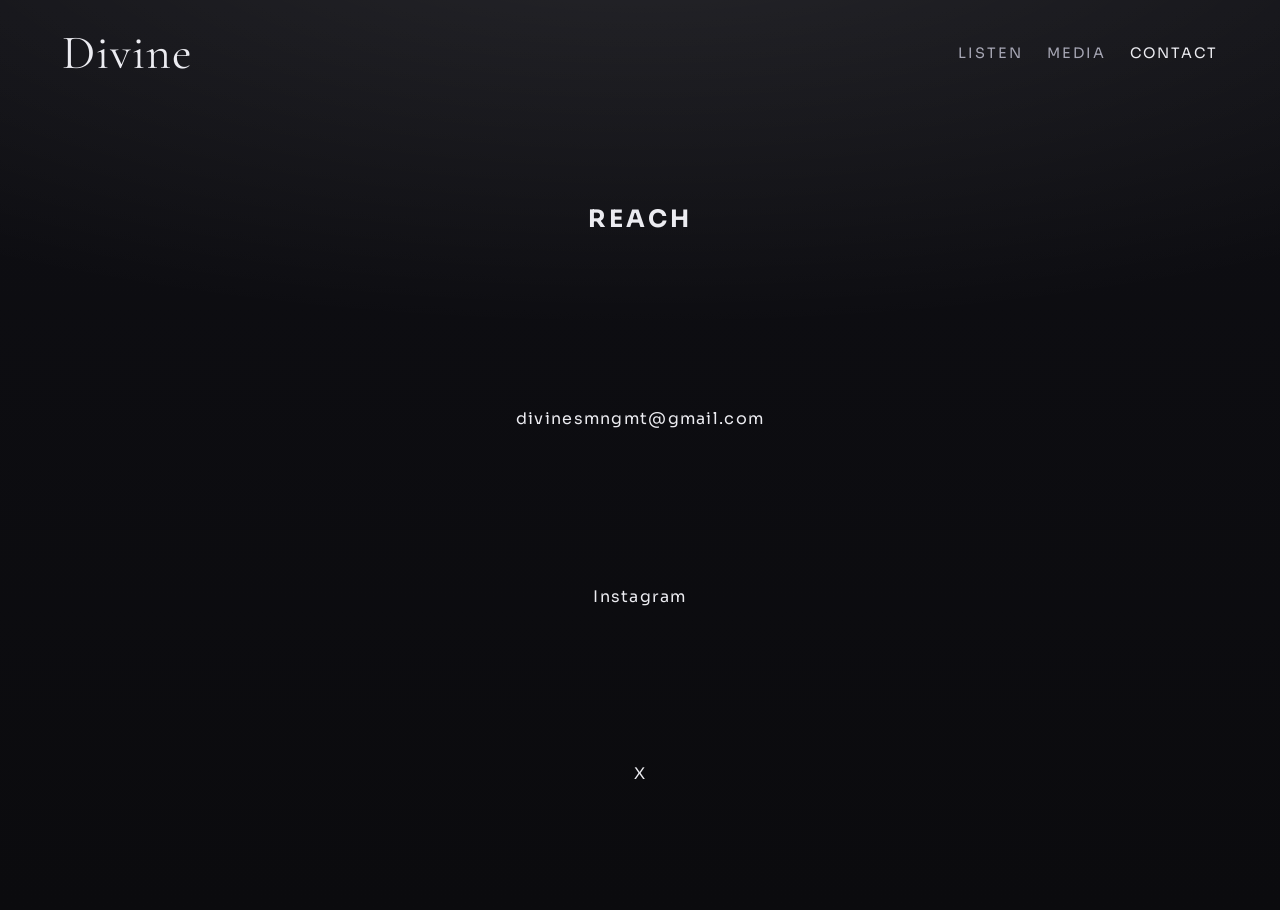
==== contact.html @ 039d28a6 "Initial website commit" ====
<!doctype html>
<html lang="en">
  <head>
    <meta charset="UTF-8" />
    <meta name="viewport" content="width=device-width, initial-scale=1.0" />
    <title>Divine | Contact</title>
    <meta name="description" content="Contact Divine." />

    <!-- Option A: Plausible -->
    <!-- <script defer data-domain="yourdomain.com" src="https://plausible.io/js/script.js"></script> -->

    <!-- Option B: Google Analytics 4 -->
    <!--
    <script async src="https://www.googletagmanager.com/gtag/js?id=G-XXXXXXXXXX"></script>
    <script>
      window.dataLayer = window.dataLayer || [];
      function gtag() { dataLayer.push(arguments); }
      gtag('js', new Date());
      gtag('config', 'G-XXXXXXXXXX');
    </script>
    -->
    <link rel="preconnect" href="https://fonts.googleapis.com" />
    <link rel="preconnect" href="https://fonts.gstatic.com" crossorigin />
    <link href="https://fonts.googleapis.com/css2?family=Cormorant+Garamond:wght@500;700&family=Sora:wght@300;400;500&display=swap" rel="stylesheet" />
    <link rel="stylesheet" href="./styles.css" />
  </head>
  <body>
    <main class="page">
      <header>
        <a class="logo" href="./index.html">Divine</a>
        <nav>
          <a href="./listen.html">LISTEN</a>
          <a href="./media.html">MEDIA</a>
          <a href="./contact.html" aria-current="page">CONTACT</a>
        </nav>
      </header>

      <section class="contact">
        <h2 class="section-title">REACH</h2>
        <a class="tracked-link" data-link-name="Email" href="mailto:divinesmngmt@gmail.com">divinesmngmt@gmail.com</a>
        <a class="tracked-link" data-link-name="Instagram" href="https://www.instagram.com/1divines/" target="_blank" rel="noopener noreferrer">Instagram</a>
        <a class="tracked-link" data-link-name="X" href="https://x.com/dvnsxo" target="_blank" rel="noopener noreferrer">X</a>
      </section>
    </main>

    <script src="./tracking.js"></script>
  </body>
</html>
---- styles.css ----
:root {
  --bg: #0b0b0e;
  --panel: #121218;
  --panel-soft: #171720;
  --text: #ececf1;
  --muted: #a6a6b4;
  --line: rgba(236, 236, 241, 0.2);
  --accent: #f5f5f7;
}

* {
  box-sizing: border-box;
  margin: 0;
  padding: 0;
}

html,
body {
  min-height: 100%;
}

body {
  background:
    radial-gradient(1200px 420px at 50% -10%, rgba(255, 255, 255, 0.1), transparent),
    linear-gradient(180deg, #0e0e13 0%, var(--bg) 100%);
  color: var(--text);
  font-family: 'Sora', sans-serif;
}

.page {
  min-height: 100vh;
  max-width: 1200px;
  margin: 0 auto;
  padding: 24px 22px 56px;
}

header {
  display: flex;
  justify-content: space-between;
  align-items: center;
  gap: 24px;
  margin-bottom: 52px;
}

.logo {
  font-family: 'Cormorant Garamond', serif;
  font-size: clamp(2rem, 4vw, 3rem);
  letter-spacing: 0.02em;
  text-decoration: none;
  color: var(--text);
}

nav {
  display: flex;
  flex-wrap: wrap;
  gap: 10px 24px;
}

nav a {
  text-decoration: none;
  color: var(--muted);
  font-size: 0.9rem;
  letter-spacing: 0.14em;
  transition: color 140ms ease;
}

nav a:hover,
nav a[aria-current='page'] {
  color: var(--text);
}

.hero {
  min-height: calc(100vh - 160px);
  display: grid;
  align-content: center;
  justify-items: center;
  text-align: center;
  gap: 26px;
}

.home-header {
  justify-content: center;
}

.home-logo {
  display: none;
}

.hero-title {
  font-family: 'Cormorant Garamond', serif;
  font-size: clamp(2.3rem, 9vw, 6.3rem);
  font-weight: 500;
  line-height: 0.94;
  letter-spacing: 0.02em;
}

.hero-image {
  width: min(420px, 84vw);
  aspect-ratio: 3 / 4;
  border: 1px solid var(--line);
  background: #121218;
  object-fit: cover;
  display: block;
}

.cta {
  border: 1px solid var(--line);
  color: var(--text);
  text-decoration: none;
  padding: 12px 24px;
  letter-spacing: 0.14em;
  transition: background 140ms ease, color 140ms ease;
}

.cta:hover {
  background: var(--accent);
  color: #101014;
}

.section-title {
  margin-bottom: 18px;
  font-size: clamp(1.1rem, 2vw, 1.5rem);
  letter-spacing: 0.14em;
}

.panel {
  border: 1px solid var(--line);
  background: linear-gradient(180deg, rgba(255, 255, 255, 0.03), rgba(255, 255, 255, 0.01));
  padding: 14px;
}

.listen-grid {
  display: grid;
  grid-template-columns: repeat(2, minmax(240px, 1fr));
  gap: 14px;
}

.link-card {
  text-decoration: none;
  color: var(--text);
  border: 1px solid var(--line);
  background: var(--panel);
  display: flex;
  justify-content: space-between;
  align-items: center;
  padding: 14px 16px;
  letter-spacing: 0.08em;
  transition: border-color 140ms ease, transform 140ms ease;
}

.link-card:hover {
  border-color: rgba(236, 236, 241, 0.52);
  transform: translateY(-1px);
}

.media-grid {
  display: grid;
  grid-template-columns: repeat(2, minmax(300px, 1fr));
  gap: 16px;
}

.media-card {
  padding: 0;
}

.embed-frame {
  width: 100%;
  aspect-ratio: 16 / 9;
  background: #0b0b10;
}

.embed-frame iframe,
.embed-frame video {
  width: 100%;
  height: 100%;
  border: 0;
  display: block;
  object-fit: cover;
}

.ig-embed-wrap {
  min-height: 470px;
  background: #fff;
  display: grid;
  place-items: center;
}

.ig-embed-wrap .instagram-media {
  margin: 0 !important;
}

.contact {
  min-height: calc(100vh - 180px);
  display: grid;
  place-items: center;
  text-align: center;
  gap: 16px;
}

.contact a {
  color: var(--text);
  text-decoration: none;
  letter-spacing: 0.08em;
}

.contact a:hover {
  text-decoration: underline;
}

@media (max-width: 860px) {
  .listen-grid,
  .media-grid {
    grid-template-columns: 1fr;
  }

  header {
    margin-bottom: 30px;
  }

  .hero {
    min-height: calc(100vh - 140px);
  }
}
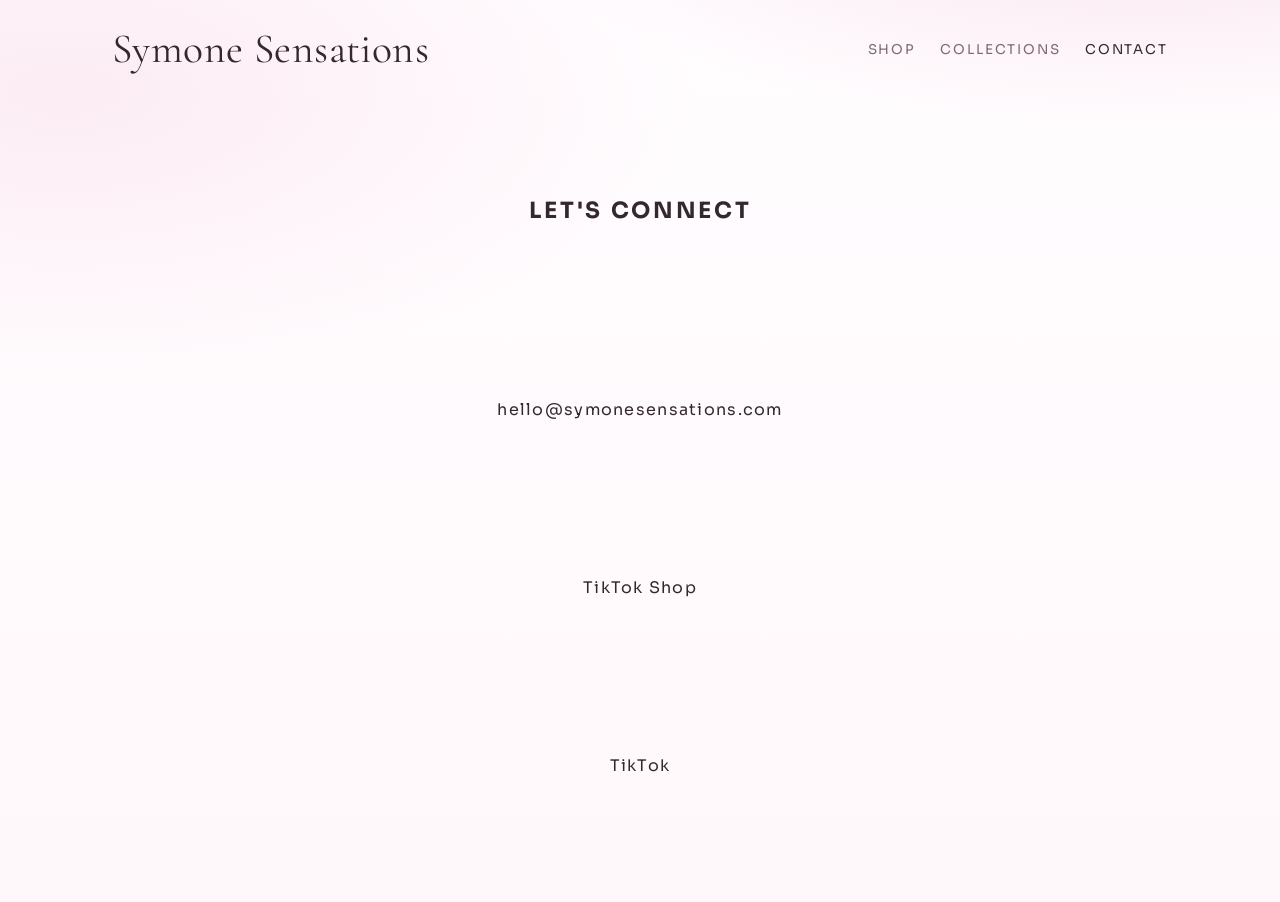
==== commit e522a13e: "Launch Symone Sensations site and Pages deploy setup" ====
--- a/contact.html
+++ b/contact.html
@@ -3,11 +3,11 @@
   <head>
     <meta charset="UTF-8" />
     <meta name="viewport" content="width=device-width, initial-scale=1.0" />
-    <title>Divine | Contact</title>
-    <meta name="description" content="Contact Divine." />
+    <title>Symone Sensations | Contact</title>
+    <meta name="description" content="Contact Symone Sensations." />
 
     <!-- Option A: Plausible -->
-    <!-- <script defer data-domain="yourdomain.com" src="https://plausible.io/js/script.js"></script> -->
+    <!-- <script defer data-domain="symonesensations.com" src="https://plausible.io/js/script.js"></script> -->
 
     <!-- Option B: Google Analytics 4 -->
     <!--
@@ -27,19 +27,19 @@
   <body>
     <main class="page">
       <header>
-        <a class="logo" href="./index.html">Divine</a>
+        <a class="logo" href="./index.html">Symone Sensations</a>
         <nav>
-          <a href="./listen.html">LISTEN</a>
-          <a href="./media.html">MEDIA</a>
+          <a href="./listen.html">SHOP</a>
+          <a href="./media.html">COLLECTIONS</a>
           <a href="./contact.html" aria-current="page">CONTACT</a>
         </nav>
       </header>
 
       <section class="contact">
-        <h2 class="section-title">REACH</h2>
-        <a class="tracked-link" data-link-name="Email" href="mailto:divinesmngmt@gmail.com">divinesmngmt@gmail.com</a>
-        <a class="tracked-link" data-link-name="Instagram" href="https://www.instagram.com/1divines/" target="_blank" rel="noopener noreferrer">Instagram</a>
-        <a class="tracked-link" data-link-name="X" href="https://x.com/dvnsxo" target="_blank" rel="noopener noreferrer">X</a>
+        <h2 class="section-title">LET'S CONNECT</h2>
+        <a class="tracked-link" data-link-name="Email" href="mailto:hello@symonesensations.com">hello@symonesensations.com</a>
+        <a class="tracked-link" data-link-name="TikTok Shop" href="https://www.tiktok.com/shop" target="_blank" rel="noopener noreferrer">TikTok Shop</a>
+        <a class="tracked-link" data-link-name="TikTok" href="https://www.tiktok.com/" target="_blank" rel="noopener noreferrer">TikTok</a>
       </section>
     </main>
 
--- a/styles.css
+++ b/styles.css
@@ -1,11 +1,12 @@
 :root {
-  --bg: #0b0b0e;
-  --panel: #121218;
-  --panel-soft: #171720;
-  --text: #ececf1;
-  --muted: #a6a6b4;
-  --line: rgba(236, 236, 241, 0.2);
-  --accent: #f5f5f7;
+  --bg: #fff8fb;
+  --bg-soft: #fdebf3;
+  --panel: #ffffff;
+  --text: #342830;
+  --muted: #7f6a77;
+  --line: rgba(120, 84, 106, 0.2);
+  --accent: #c98aa8;
+  --accent-soft: #f8e8f1;
 }
 
 * {
@@ -17,19 +18,21 @@
 html,
 body {
   min-height: 100%;
+  background: var(--bg);
 }
 
 body {
+  color: var(--text);
+  font-family: 'Sora', sans-serif;
   background:
-    radial-gradient(1200px 420px at 50% -10%, rgba(255, 255, 255, 0.1), transparent),
-    linear-gradient(180deg, #0e0e13 0%, var(--bg) 100%);
-  color: var(--text);
-  font-family: 'Sora', sans-serif;
+    radial-gradient(1200px 520px at 90% -20%, #f7dce9, transparent 60%),
+    radial-gradient(900px 420px at 5% 10%, #fcecf4, transparent 70%),
+    linear-gradient(180deg, #fffdff 0%, var(--bg) 100%);
 }
 
 .page {
   min-height: 100vh;
-  max-width: 1200px;
+  max-width: 1100px;
   margin: 0 auto;
   padding: 24px 22px 56px;
 }
@@ -44,8 +47,8 @@
 
 .logo {
   font-family: 'Cormorant Garamond', serif;
-  font-size: clamp(2rem, 4vw, 3rem);
-  letter-spacing: 0.02em;
+  font-size: clamp(1.9rem, 3.4vw, 2.6rem);
+  letter-spacing: 0.01em;
   text-decoration: none;
   color: var(--text);
 }
@@ -59,7 +62,7 @@
 nav a {
   text-decoration: none;
   color: var(--muted);
-  font-size: 0.9rem;
+  font-size: 0.84rem;
   letter-spacing: 0.14em;
   transition: color 140ms ease;
 }
@@ -70,12 +73,12 @@
 }
 
 .hero {
-  min-height: calc(100vh - 160px);
+  min-height: calc(100vh - 170px);
   display: grid;
   align-content: center;
   justify-items: center;
   text-align: center;
-  gap: 26px;
+  gap: 20px;
 }
 
 .home-header {
@@ -88,88 +91,140 @@
 
 .hero-title {
   font-family: 'Cormorant Garamond', serif;
-  font-size: clamp(2.3rem, 9vw, 6.3rem);
-  font-weight: 500;
-  line-height: 0.94;
-  letter-spacing: 0.02em;
+  font-size: clamp(2.2rem, 8vw, 5.8rem);
+  font-weight: 600;
+  line-height: 0.95;
+}
+
+.hero-subtitle {
+  max-width: 540px;
+  color: var(--muted);
+  line-height: 1.6;
 }
 
 .hero-image {
   width: min(420px, 84vw);
   aspect-ratio: 3 / 4;
   border: 1px solid var(--line);
-  background: #121218;
+  box-shadow: 0 16px 40px rgba(145, 101, 128, 0.13);
   object-fit: cover;
   display: block;
+  background: var(--bg-soft);
 }
 
 .cta {
-  border: 1px solid var(--line);
-  color: var(--text);
+  border: 1px solid var(--accent);
+  background: var(--accent);
+  color: #fff;
   text-decoration: none;
   padding: 12px 24px;
   letter-spacing: 0.14em;
-  transition: background 140ms ease, color 140ms ease;
+  transition: transform 140ms ease, opacity 140ms ease;
 }
 
 .cta:hover {
-  background: var(--accent);
-  color: #101014;
+  transform: translateY(-1px);
+  opacity: 0.92;
 }
 
 .section-title {
   margin-bottom: 18px;
-  font-size: clamp(1.1rem, 2vw, 1.5rem);
-  letter-spacing: 0.14em;
+  font-size: clamp(1.1rem, 2vw, 1.4rem);
+  letter-spacing: 0.12em;
 }
 
 .panel {
   border: 1px solid var(--line);
-  background: linear-gradient(180deg, rgba(255, 255, 255, 0.03), rgba(255, 255, 255, 0.01));
-  padding: 14px;
-}
-
-.listen-grid {
-  display: grid;
-  grid-template-columns: repeat(2, minmax(240px, 1fr));
-  gap: 14px;
-}
-
-.link-card {
-  text-decoration: none;
-  color: var(--text);
-  border: 1px solid var(--line);
   background: var(--panel);
-  display: flex;
-  justify-content: space-between;
-  align-items: center;
-  padding: 14px 16px;
+  border-radius: 14px;
+  padding: 18px;
+}
+
+.listen-image-grid {
+  display: grid;
+  grid-template-columns: repeat(auto-fit, minmax(180px, 260px));
+  gap: 16px;
+  justify-content: start;
+}
+
+.listen-image-card {
+  position: relative;
+  display: block;
+  text-decoration: none;
+  color: var(--text);
+  border: 1px solid var(--line);
+  border-radius: 14px;
+  overflow: hidden;
+  background: #fffafd;
+}
+
+.listen-image-card img {
+  width: 100%;
+  aspect-ratio: 3 / 4;
+  display: block;
+  object-fit: cover;
+  opacity: 0.9;
+  transition: transform 180ms ease, opacity 180ms ease;
+}
+
+.listen-image-card span {
+  position: absolute;
+  left: 10px;
+  bottom: 10px;
+  font-size: 0.76rem;
   letter-spacing: 0.08em;
-  transition: border-color 140ms ease, transform 140ms ease;
-}
-
-.link-card:hover {
-  border-color: rgba(236, 236, 241, 0.52);
-  transform: translateY(-1px);
-}
-
-.media-grid {
-  display: grid;
-  grid-template-columns: repeat(2, minmax(300px, 1fr));
-  gap: 16px;
+  background: rgba(255, 255, 255, 0.92);
+  border: 1px solid var(--line);
+  padding: 7px 9px;
+}
+
+.listen-image-card:hover img {
+  transform: scale(1.02);
+  opacity: 1;
 }
 
 .media-card {
   padding: 0;
+  display: grid;
+  justify-items: center;
+}
+
+.media-stack {
+  display: grid;
+  gap: 18px;
+}
+
+.collection-grid {
+  display: grid;
+  grid-template-columns: repeat(3, minmax(200px, 1fr));
+  gap: 16px;
+}
+
+.collection-card h3 {
+  font-family: 'Cormorant Garamond', serif;
+  font-size: 1.5rem;
+  margin-bottom: 8px;
+}
+
+.collection-card p {
+  color: var(--muted);
+  line-height: 1.55;
 }
 
 .embed-frame {
-  width: 100%;
+  width: min(360px, 100%);
   aspect-ratio: 16 / 9;
-  background: #0b0b10;
-}
-
-.embed-frame iframe,
+  background: var(--accent-soft);
+  border: 1px solid var(--line);
+  border-radius: 14px;
+  overflow: hidden;
+}
+
+.media-vertical .embed-frame {
+  aspect-ratio: 9 / 16;
+  width: min(320px, 100%);
+}
+
 .embed-frame video {
   width: 100%;
   height: 100%;
@@ -178,17 +233,6 @@
   object-fit: cover;
 }
 
-.ig-embed-wrap {
-  min-height: 470px;
-  background: #fff;
-  display: grid;
-  place-items: center;
-}
-
-.ig-embed-wrap .instagram-media {
-  margin: 0 !important;
-}
-
 .contact {
   min-height: calc(100vh - 180px);
   display: grid;
@@ -208,8 +252,8 @@
 }
 
 @media (max-width: 860px) {
-  .listen-grid,
-  .media-grid {
+  .listen-image-grid,
+  .collection-grid {
     grid-template-columns: 1fr;
   }
 
@@ -221,3 +265,7 @@
     min-height: calc(100vh - 140px);
   }
 }
+
+.listen-image-card[aria-disabled='true'] {
+  cursor: default;
+}
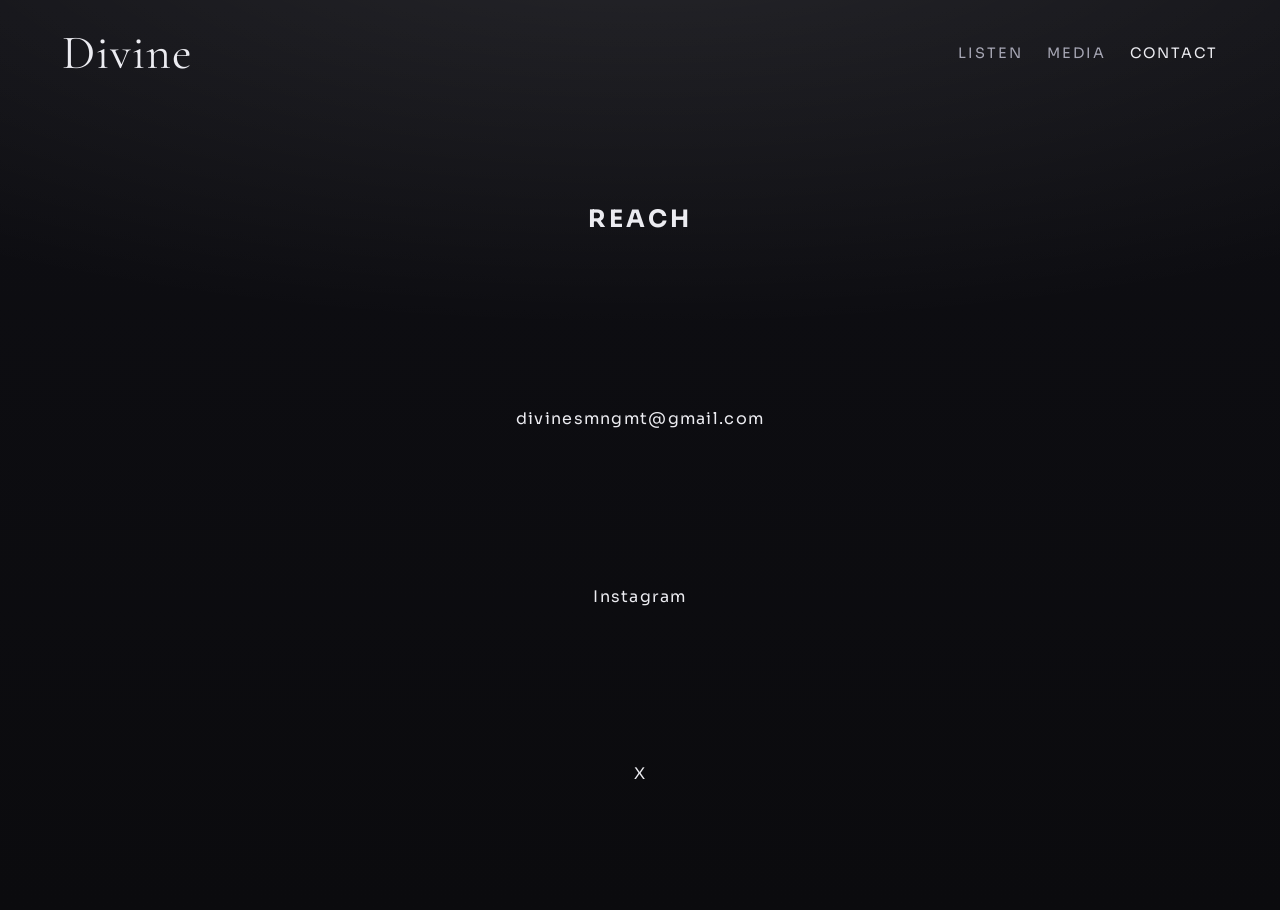
==== commit 3e7d4e92: "Restore Divine site and update media reels" ====
--- a/contact.html
+++ b/contact.html
@@ -3,11 +3,11 @@
   <head>
     <meta charset="UTF-8" />
     <meta name="viewport" content="width=device-width, initial-scale=1.0" />
-    <title>Symone Sensations | Contact</title>
-    <meta name="description" content="Contact Symone Sensations." />
+    <title>Divine | Contact</title>
+    <meta name="description" content="Contact Divine." />
 
     <!-- Option A: Plausible -->
-    <!-- <script defer data-domain="symonesensations.com" src="https://plausible.io/js/script.js"></script> -->
+    <!-- <script defer data-domain="yourdomain.com" src="https://plausible.io/js/script.js"></script> -->
 
     <!-- Option B: Google Analytics 4 -->
     <!--
@@ -27,19 +27,19 @@
   <body>
     <main class="page">
       <header>
-        <a class="logo" href="./index.html">Symone Sensations</a>
+        <a class="logo" href="./index.html">Divine</a>
         <nav>
-          <a href="./listen.html">SHOP</a>
-          <a href="./media.html">COLLECTIONS</a>
+          <a href="./listen.html">LISTEN</a>
+          <a href="./media.html">MEDIA</a>
           <a href="./contact.html" aria-current="page">CONTACT</a>
         </nav>
       </header>
 
       <section class="contact">
-        <h2 class="section-title">LET'S CONNECT</h2>
-        <a class="tracked-link" data-link-name="Email" href="mailto:hello@symonesensations.com">hello@symonesensations.com</a>
-        <a class="tracked-link" data-link-name="TikTok Shop" href="https://www.tiktok.com/shop" target="_blank" rel="noopener noreferrer">TikTok Shop</a>
-        <a class="tracked-link" data-link-name="TikTok" href="https://www.tiktok.com/" target="_blank" rel="noopener noreferrer">TikTok</a>
+        <h2 class="section-title">REACH</h2>
+        <a class="tracked-link" data-link-name="Email" href="mailto:divinesmngmt@gmail.com">divinesmngmt@gmail.com</a>
+        <a class="tracked-link" data-link-name="Instagram" href="https://www.instagram.com/1divines/" target="_blank" rel="noopener noreferrer">Instagram</a>
+        <a class="tracked-link" data-link-name="X" href="https://x.com/dvnsxo" target="_blank" rel="noopener noreferrer">X</a>
       </section>
     </main>
 
--- a/styles.css
+++ b/styles.css
@@ -1,12 +1,11 @@
 :root {
-  --bg: #fff8fb;
-  --bg-soft: #fdebf3;
-  --panel: #ffffff;
-  --text: #342830;
-  --muted: #7f6a77;
-  --line: rgba(120, 84, 106, 0.2);
-  --accent: #c98aa8;
-  --accent-soft: #f8e8f1;
+  --bg: #0b0b0e;
+  --panel: #121218;
+  --panel-soft: #171720;
+  --text: #ececf1;
+  --muted: #a6a6b4;
+  --line: rgba(236, 236, 241, 0.2);
+  --accent: #f5f5f7;
 }
 
 * {
@@ -18,21 +17,20 @@
 html,
 body {
   min-height: 100%;
-  background: var(--bg);
+  background-color: #0b0b0e;
 }
 
 body {
+  background:
+    radial-gradient(1200px 420px at 50% -10%, rgba(255, 255, 255, 0.1), transparent),
+    linear-gradient(180deg, #0e0e13 0%, var(--bg) 100%);
   color: var(--text);
   font-family: 'Sora', sans-serif;
-  background:
-    radial-gradient(1200px 520px at 90% -20%, #f7dce9, transparent 60%),
-    radial-gradient(900px 420px at 5% 10%, #fcecf4, transparent 70%),
-    linear-gradient(180deg, #fffdff 0%, var(--bg) 100%);
 }
 
 .page {
   min-height: 100vh;
-  max-width: 1100px;
+  max-width: 1200px;
   margin: 0 auto;
   padding: 24px 22px 56px;
 }
@@ -47,8 +45,8 @@
 
 .logo {
   font-family: 'Cormorant Garamond', serif;
-  font-size: clamp(1.9rem, 3.4vw, 2.6rem);
-  letter-spacing: 0.01em;
+  font-size: clamp(2rem, 4vw, 3rem);
+  letter-spacing: 0.02em;
   text-decoration: none;
   color: var(--text);
 }
@@ -62,7 +60,7 @@
 nav a {
   text-decoration: none;
   color: var(--muted);
-  font-size: 0.84rem;
+  font-size: 0.9rem;
   letter-spacing: 0.14em;
   transition: color 140ms ease;
 }
@@ -73,12 +71,12 @@
 }
 
 .hero {
-  min-height: calc(100vh - 170px);
+  min-height: calc(100vh - 160px);
   display: grid;
   align-content: center;
   justify-items: center;
   text-align: center;
-  gap: 20px;
+  gap: 26px;
 }
 
 .home-header {
@@ -91,59 +89,57 @@
 
 .hero-title {
   font-family: 'Cormorant Garamond', serif;
-  font-size: clamp(2.2rem, 8vw, 5.8rem);
-  font-weight: 600;
-  line-height: 0.95;
-}
-
-.hero-subtitle {
-  max-width: 540px;
-  color: var(--muted);
-  line-height: 1.6;
+  font-size: clamp(2.3rem, 9vw, 6.3rem);
+  font-weight: 500;
+  line-height: 0.94;
+  letter-spacing: 0.02em;
 }
 
 .hero-image {
   width: min(420px, 84vw);
   aspect-ratio: 3 / 4;
   border: 1px solid var(--line);
-  box-shadow: 0 16px 40px rgba(145, 101, 128, 0.13);
+  background: #121218;
   object-fit: cover;
   display: block;
-  background: var(--bg-soft);
 }
 
 .cta {
-  border: 1px solid var(--accent);
-  background: var(--accent);
-  color: #fff;
+  border: 1px solid var(--line);
+  color: var(--text);
   text-decoration: none;
   padding: 12px 24px;
   letter-spacing: 0.14em;
-  transition: transform 140ms ease, opacity 140ms ease;
+  transition: background 140ms ease, color 140ms ease;
 }
 
 .cta:hover {
-  transform: translateY(-1px);
-  opacity: 0.92;
+  background: var(--accent);
+  color: #101014;
 }
 
 .section-title {
   margin-bottom: 18px;
-  font-size: clamp(1.1rem, 2vw, 1.4rem);
-  letter-spacing: 0.12em;
+  font-size: clamp(1.1rem, 2vw, 1.5rem);
+  letter-spacing: 0.14em;
 }
 
 .panel {
   border: 1px solid var(--line);
-  background: var(--panel);
-  border-radius: 14px;
-  padding: 18px;
+  background: linear-gradient(180deg, rgba(255, 255, 255, 0.03), rgba(255, 255, 255, 0.01));
+  padding: 14px;
+}
+
+.listen-grid {
+  display: grid;
+  grid-template-columns: repeat(2, minmax(240px, 1fr));
+  gap: 14px;
 }
 
 .listen-image-grid {
   display: grid;
-  grid-template-columns: repeat(auto-fit, minmax(180px, 260px));
-  gap: 16px;
+  grid-template-columns: repeat(auto-fit, minmax(160px, 220px));
+  gap: 14px;
   justify-content: start;
 }
 
@@ -153,9 +149,8 @@
   text-decoration: none;
   color: var(--text);
   border: 1px solid var(--line);
-  border-radius: 14px;
   overflow: hidden;
-  background: #fffafd;
+  background: #0b0b10;
 }
 
 .listen-image-card img {
@@ -169,13 +164,13 @@
 
 .listen-image-card span {
   position: absolute;
-  left: 10px;
-  bottom: 10px;
-  font-size: 0.76rem;
-  letter-spacing: 0.08em;
-  background: rgba(255, 255, 255, 0.92);
-  border: 1px solid var(--line);
-  padding: 7px 9px;
+  left: 12px;
+  bottom: 12px;
+  font-size: 0.9rem;
+  letter-spacing: 0.1em;
+  background: rgba(10, 10, 14, 0.74);
+  border: 1px solid rgba(236, 236, 241, 0.25);
+  padding: 8px 10px;
 }
 
 .listen-image-card:hover img {
@@ -183,6 +178,24 @@
   opacity: 1;
 }
 
+.link-card {
+  text-decoration: none;
+  color: var(--text);
+  border: 1px solid var(--line);
+  background: var(--panel);
+  display: flex;
+  justify-content: space-between;
+  align-items: center;
+  padding: 14px 16px;
+  letter-spacing: 0.08em;
+  transition: border-color 140ms ease, transform 140ms ease;
+}
+
+.link-card:hover {
+  border-color: rgba(236, 236, 241, 0.52);
+  transform: translateY(-1px);
+}
+
 .media-card {
   padding: 0;
   display: grid;
@@ -194,30 +207,16 @@
   gap: 18px;
 }
 
-.collection-grid {
-  display: grid;
-  grid-template-columns: repeat(3, minmax(200px, 1fr));
+.media-embed-row {
+  display: grid;
+  grid-template-columns: repeat(3, minmax(220px, 1fr));
   gap: 16px;
-}
-
-.collection-card h3 {
-  font-family: 'Cormorant Garamond', serif;
-  font-size: 1.5rem;
-  margin-bottom: 8px;
-}
-
-.collection-card p {
-  color: var(--muted);
-  line-height: 1.55;
 }
 
 .embed-frame {
   width: min(360px, 100%);
   aspect-ratio: 16 / 9;
-  background: var(--accent-soft);
-  border: 1px solid var(--line);
-  border-radius: 14px;
-  overflow: hidden;
+  background: #0b0b10;
 }
 
 .media-vertical .embed-frame {
@@ -225,6 +224,7 @@
   width: min(320px, 100%);
 }
 
+.embed-frame iframe,
 .embed-frame video {
   width: 100%;
   height: 100%;
@@ -233,6 +233,20 @@
   object-fit: cover;
 }
 
+.ig-embed-wrap {
+  min-height: 420px;
+  background: #fff;
+  display: grid;
+  place-items: center;
+  width: 100%;
+}
+
+.ig-embed-wrap .instagram-media {
+  margin: 0 !important;
+  max-width: 320px !important;
+  width: 100% !important;
+}
+
 .contact {
   min-height: calc(100vh - 180px);
   display: grid;
@@ -252,8 +266,9 @@
 }
 
 @media (max-width: 860px) {
+  .listen-grid,
   .listen-image-grid,
-  .collection-grid {
+  .media-embed-row {
     grid-template-columns: 1fr;
   }
 
@@ -265,7 +280,3 @@
     min-height: calc(100vh - 140px);
   }
 }
-
-.listen-image-card[aria-disabled='true'] {
-  cursor: default;
-}
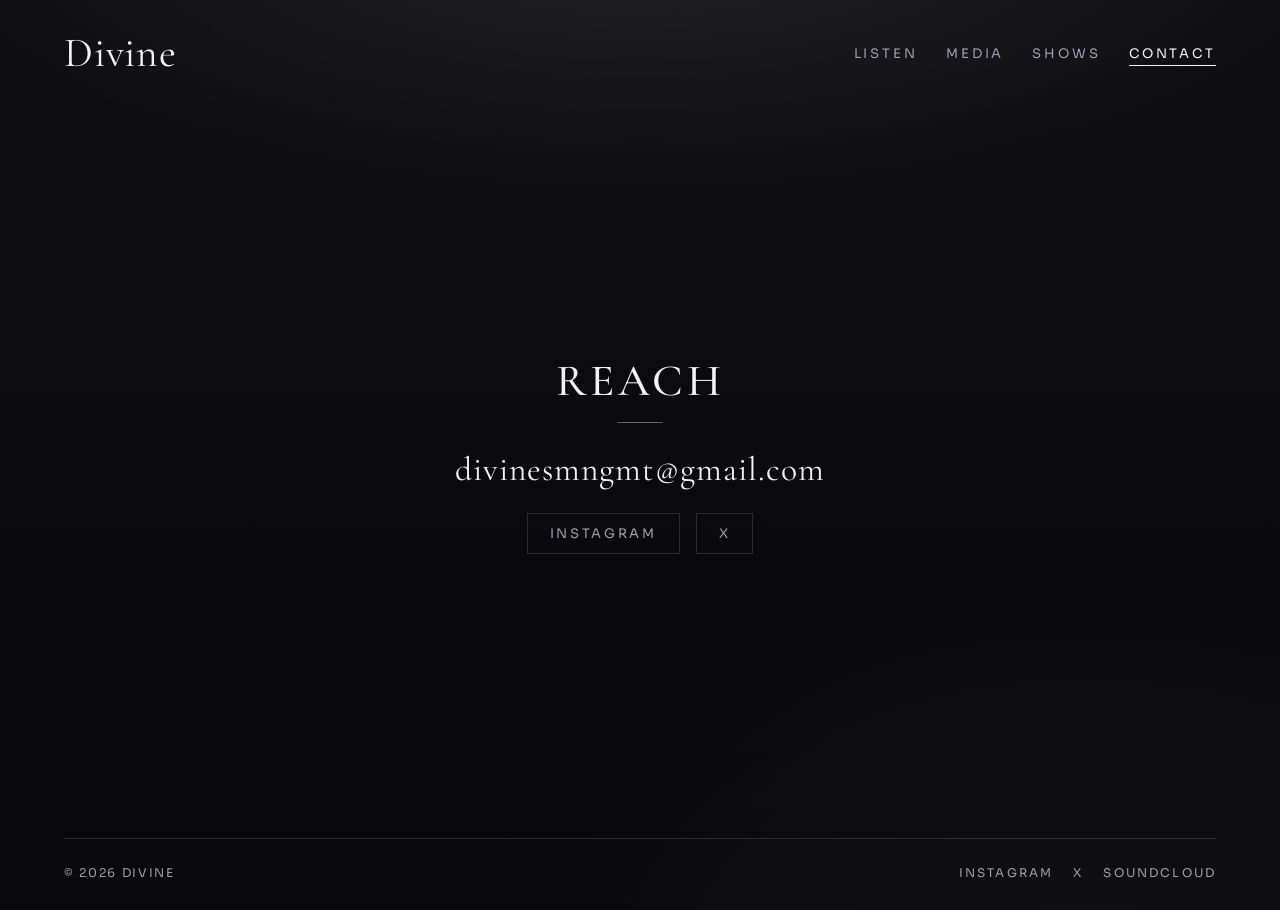
==== commit a3eb3e28: "Site makeover: refreshed design, music videos on media, new shows page" ====
--- a/contact.html
+++ b/contact.html
@@ -31,16 +31,28 @@
         <nav>
           <a href="./listen.html">LISTEN</a>
           <a href="./media.html">MEDIA</a>
+          <a href="./shows.html">SHOWS</a>
           <a href="./contact.html" aria-current="page">CONTACT</a>
         </nav>
       </header>
 
       <section class="contact">
         <h2 class="section-title">REACH</h2>
-        <a class="tracked-link" data-link-name="Email" href="mailto:divinesmngmt@gmail.com">divinesmngmt@gmail.com</a>
-        <a class="tracked-link" data-link-name="Instagram" href="https://www.instagram.com/1divines/" target="_blank" rel="noopener noreferrer">Instagram</a>
-        <a class="tracked-link" data-link-name="X" href="https://x.com/dvnsxo" target="_blank" rel="noopener noreferrer">X</a>
+        <a class="contact-email tracked-link" data-link-name="Email" href="mailto:divinesmngmt@gmail.com">divinesmngmt@gmail.com</a>
+        <div class="contact-socials">
+          <a class="tracked-link" data-link-name="Instagram" href="https://www.instagram.com/1divines/" target="_blank" rel="noopener noreferrer">INSTAGRAM</a>
+          <a class="tracked-link" data-link-name="X" href="https://x.com/dvnsxo" target="_blank" rel="noopener noreferrer">X</a>
+        </div>
       </section>
+
+      <footer class="site-footer">
+        <span class="footer-copy">&copy; 2026 DIVINE</span>
+        <div class="footer-links">
+          <a href="https://www.instagram.com/1divines/" target="_blank" rel="noopener noreferrer">INSTAGRAM</a>
+          <a href="https://x.com/dvnsxo" target="_blank" rel="noopener noreferrer">X</a>
+          <a href="https://soundcloud.com/divinesxo" target="_blank" rel="noopener noreferrer">SOUNDCLOUD</a>
+        </div>
+      </footer>
     </main>
 
     <script src="./tracking.js"></script>
--- a/styles.css
+++ b/styles.css
@@ -1,10 +1,11 @@
 :root {
-  --bg: #0b0b0e;
-  --panel: #121218;
-  --panel-soft: #171720;
-  --text: #ececf1;
-  --muted: #a6a6b4;
-  --line: rgba(236, 236, 241, 0.2);
+  --bg: #09090c;
+  --panel: #101016;
+  --panel-soft: #14141c;
+  --text: #f2f2f5;
+  --muted: #9d9dac;
+  --line: rgba(240, 240, 245, 0.14);
+  --line-strong: rgba(240, 240, 245, 0.4);
   --accent: #f5f5f7;
 }
 
@@ -17,35 +18,60 @@
 html,
 body {
   min-height: 100%;
-  background-color: #0b0b0e;
+  background-color: var(--bg);
+}
+
+html {
+  scroll-behavior: smooth;
 }
 
 body {
   background:
-    radial-gradient(1200px 420px at 50% -10%, rgba(255, 255, 255, 0.1), transparent),
-    linear-gradient(180deg, #0e0e13 0%, var(--bg) 100%);
+    radial-gradient(1100px 480px at 50% -12%, rgba(255, 255, 255, 0.09), transparent 70%),
+    radial-gradient(900px 600px at 85% 110%, rgba(255, 255, 255, 0.035), transparent 65%),
+    linear-gradient(180deg, #0d0d12 0%, var(--bg) 100%);
   color: var(--text);
   font-family: 'Sora', sans-serif;
+  -webkit-font-smoothing: antialiased;
+}
+
+::selection {
+  background: var(--accent);
+  color: #0a0a0e;
+}
+
+a:focus-visible {
+  outline: 1px solid var(--line-strong);
+  outline-offset: 3px;
 }
 
 .page {
   min-height: 100vh;
   max-width: 1200px;
   margin: 0 auto;
-  padding: 24px 22px 56px;
-}
+  padding: 28px 24px 0;
+  display: flex;
+  flex-direction: column;
+}
+
+.page > section {
+  flex: 1;
+}
+
+/* ---------- Header ---------- */
 
 header {
   display: flex;
   justify-content: space-between;
   align-items: center;
   gap: 24px;
-  margin-bottom: 52px;
+  margin-bottom: 56px;
+  animation: fade-down 700ms cubic-bezier(0.22, 1, 0.36, 1) both;
 }
 
 .logo {
   font-family: 'Cormorant Garamond', serif;
-  font-size: clamp(2rem, 4vw, 3rem);
+  font-size: clamp(1.8rem, 3.5vw, 2.6rem);
   letter-spacing: 0.02em;
   text-decoration: none;
   color: var(--text);
@@ -54,15 +80,29 @@
 nav {
   display: flex;
   flex-wrap: wrap;
-  gap: 10px 24px;
+  gap: 10px 28px;
 }
 
 nav a {
-  text-decoration: none;
-  color: var(--muted);
-  font-size: 0.9rem;
-  letter-spacing: 0.14em;
-  transition: color 140ms ease;
+  position: relative;
+  text-decoration: none;
+  color: var(--muted);
+  font-size: 0.82rem;
+  font-weight: 400;
+  letter-spacing: 0.22em;
+  padding: 4px 0;
+  transition: color 160ms ease;
+}
+
+nav a::after {
+  content: '';
+  position: absolute;
+  left: 0;
+  right: 100%;
+  bottom: 0;
+  height: 1px;
+  background: var(--accent);
+  transition: right 220ms cubic-bezier(0.22, 1, 0.36, 1);
 }
 
 nav a:hover,
@@ -70,58 +110,99 @@
   color: var(--text);
 }
 
+nav a:hover::after,
+nav a[aria-current='page']::after {
+  right: 0;
+}
+
+/* ---------- Hero (home) ---------- */
+
+.home-header {
+  justify-content: center;
+}
+
+.home-logo {
+  display: none;
+}
+
 .hero {
-  min-height: calc(100vh - 160px);
+  min-height: calc(100vh - 200px);
   display: grid;
   align-content: center;
   justify-items: center;
   text-align: center;
-  gap: 26px;
-}
-
-.home-header {
-  justify-content: center;
-}
-
-.home-logo {
-  display: none;
-}
+  gap: 30px;
+}
+
+.hero > * {
+  animation: fade-up 800ms cubic-bezier(0.22, 1, 0.36, 1) both;
+}
+
+.hero > *:nth-child(2) { animation-delay: 120ms; }
+.hero > *:nth-child(3) { animation-delay: 240ms; }
 
 .hero-title {
   font-family: 'Cormorant Garamond', serif;
-  font-size: clamp(2.3rem, 9vw, 6.3rem);
+  font-size: clamp(3rem, 11vw, 7.5rem);
   font-weight: 500;
-  line-height: 0.94;
-  letter-spacing: 0.02em;
+  line-height: 0.9;
+  letter-spacing: 0.04em;
 }
 
 .hero-image {
   width: min(420px, 84vw);
   aspect-ratio: 3 / 4;
   border: 1px solid var(--line);
-  background: #121218;
+  background: var(--panel);
   object-fit: cover;
   display: block;
+  box-shadow: 0 30px 80px rgba(0, 0, 0, 0.55);
+  transition: border-color 300ms ease, transform 400ms cubic-bezier(0.22, 1, 0.36, 1);
+}
+
+.hero-image:hover {
+  border-color: var(--line-strong);
+  transform: translateY(-4px);
 }
 
 .cta {
-  border: 1px solid var(--line);
-  color: var(--text);
-  text-decoration: none;
-  padding: 12px 24px;
-  letter-spacing: 0.14em;
-  transition: background 140ms ease, color 140ms ease;
+  border: 1px solid var(--line-strong);
+  color: var(--text);
+  text-decoration: none;
+  padding: 14px 34px;
+  font-size: 0.85rem;
+  letter-spacing: 0.24em;
+  transition: background 180ms ease, color 180ms ease, letter-spacing 180ms ease;
 }
 
 .cta:hover {
   background: var(--accent);
-  color: #101014;
+  color: #0a0a0e;
+  letter-spacing: 0.3em;
+}
+
+/* ---------- Sections ---------- */
+
+section {
+  animation: fade-up 700ms cubic-bezier(0.22, 1, 0.36, 1) both;
+  animation-delay: 100ms;
 }
 
 .section-title {
-  margin-bottom: 18px;
-  font-size: clamp(1.1rem, 2vw, 1.5rem);
-  letter-spacing: 0.14em;
+  margin-bottom: 28px;
+  font-family: 'Cormorant Garamond', serif;
+  font-size: clamp(1.9rem, 4vw, 2.8rem);
+  font-weight: 500;
+  letter-spacing: 0.08em;
+}
+
+.section-title::after {
+  content: '';
+  display: block;
+  width: 44px;
+  height: 1px;
+  margin-top: 14px;
+  background: var(--line-strong);
 }
 
 .panel {
@@ -130,6 +211,8 @@
   padding: 14px;
 }
 
+/* ---------- Listen ---------- */
+
 .listen-grid {
   display: grid;
   grid-template-columns: repeat(2, minmax(240px, 1fr));
@@ -138,9 +221,9 @@
 
 .listen-image-grid {
   display: grid;
-  grid-template-columns: repeat(auto-fit, minmax(160px, 220px));
-  gap: 14px;
-  justify-content: start;
+  grid-template-columns: repeat(auto-fit, minmax(200px, 260px));
+  gap: 20px;
+  justify-content: center;
 }
 
 .listen-image-card {
@@ -150,7 +233,8 @@
   color: var(--text);
   border: 1px solid var(--line);
   overflow: hidden;
-  background: #0b0b10;
+  background: var(--panel);
+  transition: border-color 220ms ease, transform 300ms cubic-bezier(0.22, 1, 0.36, 1), box-shadow 300ms ease;
 }
 
 .listen-image-card img {
@@ -158,24 +242,37 @@
   aspect-ratio: 3 / 4;
   display: block;
   object-fit: cover;
-  opacity: 0.9;
-  transition: transform 180ms ease, opacity 180ms ease;
+  opacity: 0.85;
+  transition: transform 500ms cubic-bezier(0.22, 1, 0.36, 1), opacity 300ms ease;
 }
 
 .listen-image-card span {
   position: absolute;
-  left: 12px;
-  bottom: 12px;
-  font-size: 0.9rem;
-  letter-spacing: 0.1em;
-  background: rgba(10, 10, 14, 0.74);
-  border: 1px solid rgba(236, 236, 241, 0.25);
-  padding: 8px 10px;
+  left: 14px;
+  bottom: 14px;
+  font-size: 0.82rem;
+  letter-spacing: 0.16em;
+  background: rgba(9, 9, 13, 0.78);
+  border: 1px solid rgba(240, 240, 245, 0.28);
+  padding: 9px 12px;
+  backdrop-filter: blur(6px);
+  transition: background 200ms ease, border-color 200ms ease;
+}
+
+.listen-image-card:hover {
+  border-color: var(--line-strong);
+  transform: translateY(-4px);
+  box-shadow: 0 22px 50px rgba(0, 0, 0, 0.5);
 }
 
 .listen-image-card:hover img {
-  transform: scale(1.02);
+  transform: scale(1.045);
   opacity: 1;
+}
+
+.listen-image-card:hover span {
+  background: rgba(9, 9, 13, 0.92);
+  border-color: rgba(240, 240, 245, 0.5);
 }
 
 .link-card {
@@ -188,40 +285,50 @@
   align-items: center;
   padding: 14px 16px;
   letter-spacing: 0.08em;
-  transition: border-color 140ms ease, transform 140ms ease;
+  transition: border-color 160ms ease, transform 160ms ease;
 }
 
 .link-card:hover {
-  border-color: rgba(236, 236, 241, 0.52);
-  transform: translateY(-1px);
-}
+  border-color: var(--line-strong);
+  transform: translateY(-2px);
+}
+
+/* ---------- Media ---------- */
 
 .media-card {
   padding: 0;
   display: grid;
-  justify-items: center;
+  justify-items: start;
+  gap: 12px;
+}
+
+.media-title {
+  font-size: 0.78rem;
+  letter-spacing: 0.2em;
+  color: var(--muted);
 }
 
 .media-stack {
   display: grid;
-  gap: 18px;
+  gap: 24px;
 }
 
 .media-embed-row {
   display: grid;
   grid-template-columns: repeat(3, minmax(220px, 1fr));
-  gap: 16px;
+  gap: 20px;
 }
 
 .embed-frame {
-  width: min(360px, 100%);
+  width: 100%;
   aspect-ratio: 16 / 9;
-  background: #0b0b10;
-}
-
-.media-vertical .embed-frame {
-  aspect-ratio: 9 / 16;
-  width: min(320px, 100%);
+  background: var(--panel);
+  border: 1px solid var(--line);
+  transition: border-color 220ms ease;
+}
+
+.embed-frame:hover {
+  border-color: var(--line-strong);
 }
 
 .embed-frame iframe,
@@ -233,50 +340,226 @@
   object-fit: cover;
 }
 
-.ig-embed-wrap {
-  min-height: 420px;
-  background: #fff;
+/* ---------- Shows ---------- */
+
+.shows-list {
+  display: grid;
+  gap: 16px;
+}
+
+.show-card {
+  border: 1px solid var(--line);
+  background: var(--panel);
+  padding: 26px 28px;
+  display: flex;
+  justify-content: space-between;
+  align-items: center;
+  gap: 18px 32px;
+  flex-wrap: wrap;
+  transition: border-color 220ms ease;
+}
+
+.show-card:hover {
+  border-color: var(--line-strong);
+}
+
+.show-info {
+  display: grid;
+  gap: 8px;
+}
+
+.show-presenter {
+  font-size: 0.72rem;
+  letter-spacing: 0.26em;
+  color: var(--muted);
+}
+
+.show-name {
+  font-family: 'Cormorant Garamond', serif;
+  font-size: clamp(1.6rem, 3.6vw, 2.4rem);
+  font-weight: 500;
+  letter-spacing: 0.04em;
+  line-height: 1.05;
+}
+
+.show-date {
+  font-size: 0.85rem;
+  color: var(--text);
+  letter-spacing: 0.14em;
+}
+
+.show-note {
+  font-size: 0.8rem;
+  color: var(--muted);
+  letter-spacing: 0.06em;
+}
+
+/* ---------- Contact ---------- */
+
+.contact {
+  min-height: calc(100vh - 260px);
   display: grid;
   place-items: center;
-  width: 100%;
-}
-
-.ig-embed-wrap .instagram-media {
-  margin: 0 !important;
-  max-width: 320px !important;
-  width: 100% !important;
-}
-
-.contact {
-  min-height: calc(100vh - 180px);
-  display: grid;
-  place-items: center;
+  align-content: center;
   text-align: center;
+  gap: 22px;
+}
+
+.contact .section-title {
+  margin-bottom: 4px;
+}
+
+.contact .section-title::after {
+  margin-left: auto;
+  margin-right: auto;
+}
+
+.contact-email {
+  font-family: 'Cormorant Garamond', serif;
+  font-size: clamp(1.3rem, 3.4vw, 2.1rem);
+  color: var(--text);
+  text-decoration: none;
+  letter-spacing: 0.03em;
+  border-bottom: 1px solid transparent;
+  transition: border-color 180ms ease;
+}
+
+.contact-email:hover {
+  border-color: var(--line-strong);
+}
+
+.contact-socials {
+  display: flex;
   gap: 16px;
-}
-
-.contact a {
-  color: var(--text);
-  text-decoration: none;
-  letter-spacing: 0.08em;
-}
-
-.contact a:hover {
-  text-decoration: underline;
+  justify-content: center;
+  flex-wrap: wrap;
+}
+
+.contact-socials a {
+  color: var(--muted);
+  text-decoration: none;
+  font-size: 0.82rem;
+  letter-spacing: 0.2em;
+  border: 1px solid var(--line);
+  padding: 11px 22px;
+  transition: color 180ms ease, border-color 180ms ease, background 180ms ease;
+}
+
+.contact-socials a:hover {
+  color: #0a0a0e;
+  background: var(--accent);
+  border-color: var(--accent);
+}
+
+/* ---------- Footer ---------- */
+
+.site-footer {
+  margin-top: 64px;
+  padding: 26px 0 30px;
+  border-top: 1px solid var(--line);
+  display: flex;
+  justify-content: space-between;
+  align-items: center;
+  gap: 12px 24px;
+  flex-wrap: wrap;
+}
+
+.footer-copy {
+  color: var(--muted);
+  font-size: 0.75rem;
+  letter-spacing: 0.14em;
+}
+
+.footer-links {
+  display: flex;
+  gap: 20px;
+  flex-wrap: wrap;
+}
+
+.footer-links a {
+  color: var(--muted);
+  text-decoration: none;
+  font-size: 0.75rem;
+  letter-spacing: 0.18em;
+  transition: color 160ms ease;
+}
+
+.footer-links a:hover {
+  color: var(--text);
+}
+
+/* ---------- Motion & responsive ---------- */
+
+@keyframes fade-up {
+  from {
+    opacity: 0;
+    transform: translateY(18px);
+  }
+  to {
+    opacity: 1;
+    transform: translateY(0);
+  }
+}
+
+@keyframes fade-down {
+  from {
+    opacity: 0;
+    transform: translateY(-12px);
+  }
+  to {
+    opacity: 1;
+    transform: translateY(0);
+  }
+}
+
+@media (prefers-reduced-motion: reduce) {
+  *,
+  *::before,
+  *::after {
+    animation: none !important;
+    transition: none !important;
+  }
+}
+
+@media (max-width: 1020px) {
+  .media-embed-row {
+    grid-template-columns: repeat(2, minmax(220px, 1fr));
+  }
 }
 
 @media (max-width: 860px) {
   .listen-grid,
-  .listen-image-grid,
+  .listen-image-grid {
+    grid-template-columns: repeat(auto-fit, minmax(180px, 240px));
+  }
+
+  header {
+    margin-bottom: 34px;
+    flex-direction: column;
+    gap: 14px;
+  }
+
+  .hero {
+    min-height: calc(100vh - 180px);
+  }
+
+  .site-footer {
+    justify-content: center;
+    text-align: center;
+  }
+}
+
+@media (max-width: 620px) {
   .media-embed-row {
     grid-template-columns: 1fr;
   }
 
-  header {
-    margin-bottom: 30px;
-  }
-
-  .hero {
-    min-height: calc(100vh - 140px);
-  }
-}
+  .listen-image-grid {
+    grid-template-columns: 1fr;
+    justify-items: center;
+  }
+
+  .listen-image-card {
+    width: min(320px, 100%);
+  }
+}
